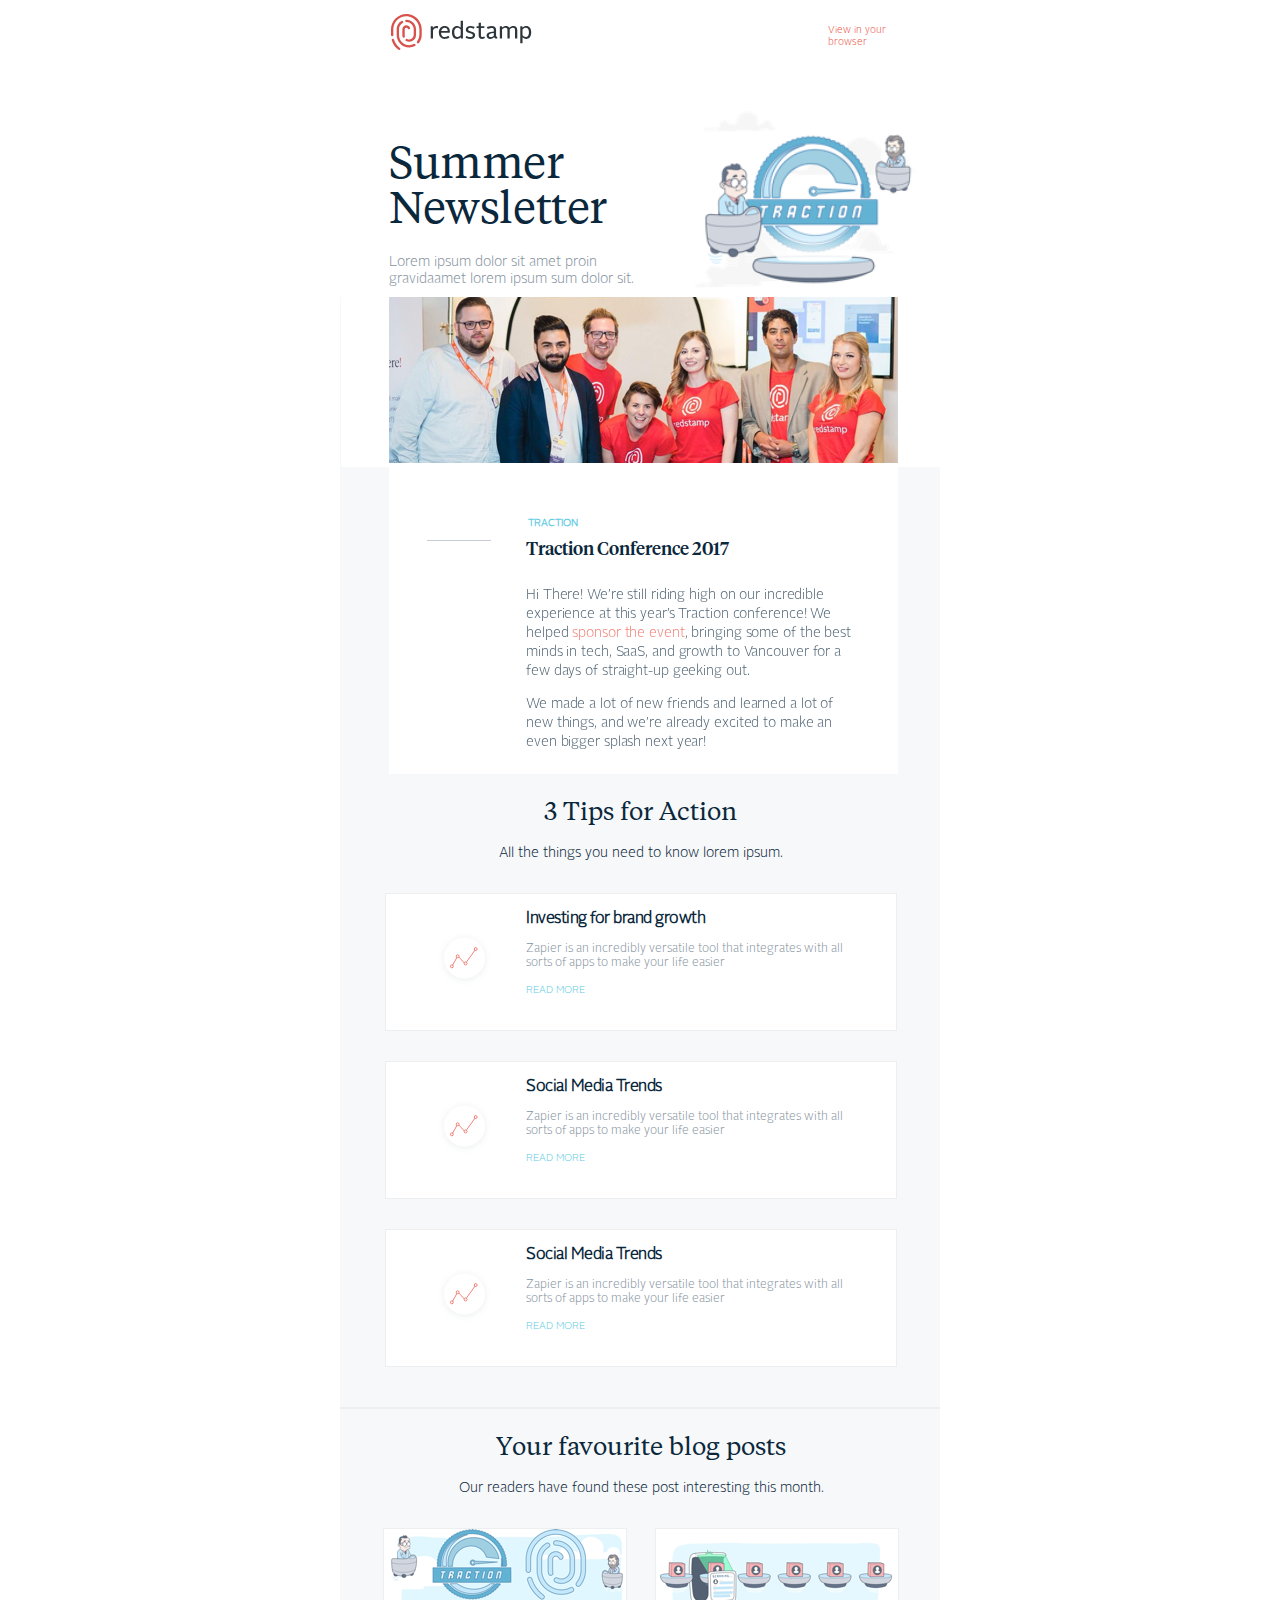
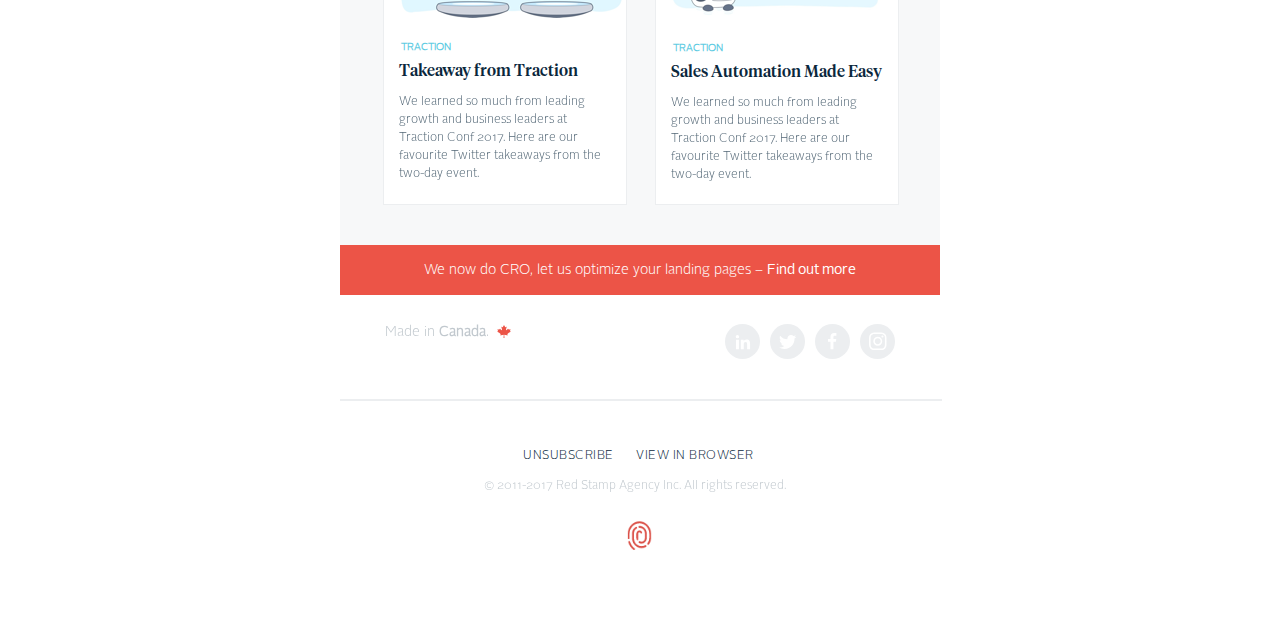
==== index.html @ 7cf0cf47 "uploading code" ====
<!DOCTYPE html>
<html>
  <head>
    <meta charset="utf-8">
    <title></title>
    <link rel="stylesheet" type="text/css" href="css/style.css">
  </head>
  <body>
    <div class="rs-Newsletter-tips-highlightstory">

      <header class="top">
        <div >
          <img src="img/rs-logo.svg" class="rs-logo">
        </div>

        <div class="top-right">
          <p class="View-in-your-browser">View in your browser</p>
        </div>
      </header>

<!--  First Section-->

      <section class="section-1">
        <div class="Summer-text-left">
          <div class="Summer-Newsletter">
            <p>Summer <br>Newsletter</p>
          </div>
          <div class="z">
            <p>Lorem ipsum dolor sit amet proin gravidaamet lorem ipsum sum dolor sit.</p>
          </div>
        </div>
        <div class="Summer-img-right">
          <img src="img/newsletter-graphic-placeholder.png"
               srcset="img/newsletter-graphic-placeholder@2x.png 2x,
                       img/newsletter-graphic-placeholder@3x.png 3x"
               class="NewsletterGraphicPlaceholder">
        </div>
      </section>

<!--  Second Section-->

      <section class="Rectangle">

        <div class="Rectangle-3">
          <div class="Rectangle-img">
            <img src="img/bitmap.png" srcset="img/bitmap@2x.png 2x,
            img/bitmap@3x.png 3x"
            class="Bitmap">
          </div>
          <div class="Rectangle-4">

          </div>
          <div class="Rectangle-2">
            <div class="TRACTION">
              <p>TRACTION</p>
            </div>

            <div class="Traction-Conference">
              <p>Traction Conference 2017</p>
            </div>
            <div class="Hi-There-Were-stil">
              <p>Hi There! We’re still riding high on our incredible experience at this year’s Traction conference! We helped <i class="text-style-1">sponsor the event</i>, bringing some of the best minds in tech, SaaS, and growth to Vancouver for a few days of straight-up geeking out.</p>
              <p>We made a lot of new friends and learned a lot of new things, and we’re already excited to make an even bigger splash next year!</p>
            </div>
          </div>
        </div>

        <div class="-Tips-for-Action">
          <p>3 Tips for Action</p>
        </div>
        <div class="All-the-things-you-n">
          <p>All the things you need to know lorem ipsum.</p>
        </div>

<!--  Rectangles-->

        <div class="Rectangle-5">
            <img src="img/growth-icon.svg" class="growth-icon">
          <div class="Investing-for-brand">
            <p>Investing for brand growth</p>
          </div>
          <div class="Zapier-is-an-incredi">
            <p>Zapier is an incredibly versatile tool that integrates with all sorts of apps to make your life easier</p>
          </div>
          <div class="read-more">
            <p>READ MORE</p>
          </div>
        </div>

        <div class="Rectangle-5">
            <img src="img/growth-icon.svg" class="growth-icon">
          <div class="Social-Media-Trends">
            <p>Social Media Trends</p>
          </div>
          <div class="Zapier-is-an-incredi">
            <p>Zapier is an incredibly versatile tool that integrates with all sorts of apps to make your life easier</p>
          </div>
          <div class="read-more">
            <p>READ MORE</p>
          </div>
        </div>

        <div class="Rectangle-5">
            <img src="img/growth-icon.svg" class="growth-icon">
          <div class="Social-Media-Trends">
            <p>Social Media Trends</p>
          </div>
          <div class="Zapier-is-an-incredi">
            <p>Zapier is an incredibly versatile tool that integrates with all sorts of apps to make your life easier</p>
          </div>
          <div class="read-more">
            <p>READ MORE</p>
          </div>
        </div>

<!--  Divider-->

        <hr class="Line-2">

        <div class="Your-favourite-blog">
          <p>Your favourite blog posts</p>
        </div>
        <div class="Our-readers-have-fou">
          <p>Our readers have found these post interesting this month.</p>
        </div>

<!-- Rectangle - 2 pices -->

        <div class="Rectangle-6">
          <img src="img/rs-blog-illustration-traction.png"
               srcset="img/rs-blog-illustration-traction@2x.png 2x,
                       img/rs-blog-illustration-traction@3x.png 3x"
               class="rs-blog-illustration-traction">
          <div class="text-container">
            <div class="TRACTION-2">
              <p>TRACTION</p>
            </div>
            <div class="Takeaway-from-Tracti">
              <p>Takeaway from Traction</p>
            </div>
            <div class="We-learned-so-much-f">
              <p>We learned so much from leading growth and business leaders at Traction Conf 2017. Here are our favourite Twitter takeaways from the two-day event.</p>
            </div>
          </div>
        </div>

        <div class="Rectangle-7">
          <img src="img/rs-blog-automationmadeeasy-1024.png"
               srcset="img/rs-blog-automationmadeeasy-1024@2x.png 2x,
                       img/rs-blog-automationmadeeasy-1024@3x.png 3x"
               class="rs-blog-automationmadeeasy_1024">
          <div class="text-container">
            <div class="TRACTION-2">
              <p>TRACTION</p>
            </div>
            <div class="Sales-Automation-Mad">
              <p>Sales Automation Made Easy</p>
            </div>
            <div class="We-learned-so-much-f">
              <p>We learned so much from leading growth and business leaders at Traction Conf 2017. Here are our favourite Twitter takeaways from the two-day event.</p>
            </div>
          </div>
        </div>
      </section>

<!-- Third Section -->

      <section class=Rectangle-8>
        <p class="We-now-do-CRO-let-u">We now do CRO, let us optimize your landing pages – <b class="text-style-2">Find out more</b></p>
      </section>

<!-- Footer -->

      <footer class="rs-Newsletter-tips-highlightstory-1">
        <div class="Made-in-Canada">
          <p>Made in <b class="text-style-3">Canada</b>.</p>
        </div>
        <div class="canada">
          <img src="img/canada.png" srcset="img/canada@2x.png 2x,
                                            img/canada@3x.png 3x">
        </div>

<!-- Social Media -->

        <img src="img/linkedin-icon.svg"  class="linkedin-icon">
        <img src="img/twitter-icon.svg"   class="twitter-icon">
        <img src="img/facebook-icon.svg"  class="facebook-icon">
        <img src="img/instagram-icon.svg" class="instagram-icon">

<!--  Divider -->

        <div class="Line-Copy-3"></div>
        <div class="Unsubscribe">
          <p>Unsubscribe</p>
        </div>
        <div class="View-in-browser">
          <p>View in browser </p>
        </div>
        <div class="Red-Stam">
          <p>© 2011-2017 Red Stamp Agency Inc. All rights reserved.</p>
        </div>

        <img src="img/redstamp.png"  class="Icon">

      </footer>

    </div>

  </body>
</html>
---- css/style.css ----
@font-face {
  font-family: TiemposText;
  src: url(../font/TiemposText-Regular.otf);
  font-weight: normal;
}
@font-face {
  font-family: TiemposHeadline;
  src: url(../font/TiemposHeadline-Medium.otf);
  font-weight: normal;
}
@font-face {
  font-family: AlrightSansLT;
  /*src: url(../font/AlrightSans-Regular.otf);*/
  src: url(../font/AlrightSans-Light.otf);
  font-weight: normal;
}

@font-face {
  font-family: AlrightSansLT-Medium;
  src: url(../font/AlrightSans-Regular.otf);
  font-weight: bold;
}

.rs-Newsletter-tips-highlightstory {
  width: 600px;
  height: 2200px;
  #background-color: #ffffff;
  /*background-color: rgba(0, 188, 212, 0.11);*/
  margin: 0 auto;
}

.top {
  margin: 14px 42px 0 51px;
  display: flex;
}

.top-right{
  float: right;
  width: 99px;
  height: 13px;
  margin: 0 13px 0 296px;
}
.rs-logo {
  width: 141px;
  height: 36px;
  object-fit: contain;
}

.View-in-your-browser {
  width: 99px;
  height: 13px;
  font-family: AlrightSansLT;
  font-size: 10px;
  text-align: left;
  color: #ec5447;
}

/* section 1 */

.section-1 {
  margin: 47px 0 0 0;
  height: 196px;
}

.Summer-text-left {
  margin-top: 15px;
  position: absolute;
}

.Summer-Newsletter {
  width: 509px;
  height: 90px;
  font-family: TiemposText;
  font-size: 44px;
  line-height: 1.02;
  letter-spacing: -0.4px;
  text-align: left;
  color: #0a273c;
  margin-left: 49px;
  margin-top: -15px;
}

.z {
  width: 273px;
  height: 34px;
  font-family: AlrightSansLT;
  font-size: 14px;
  line-height: 1.21;
  text-align: left;
  color: #85939e;
  margin-left: 49px;
  margin-top: 19px;
}

.NewsletterGraphicPlaceholder {
  width: 222px;
  height: 196px;
  object-fit: contain;
  margin-left: 355px;
  /*border: 1px solid;*/
}

.Bitmap {
  width: 509px;
  height: 166px;
  object-fit: contain;
}

/* Second Section */

.Rectangle {
  width: 600px;
  height: 1548px;
  background-color: #f7f8f9;
}

.Rectangle-3 {
  width: 509px;
  height: 477px;
  background-color: #ffffff;
  margin-left: 49px;
}

.Rectangle-img{
  border-left: solid white 48px;
  border-right: solid white 48px;
  margin: 0 -48px 0 -48px;
}

.Rectangle-4 {
  width: 64px;
  height: 1px;
  opacity: 0.47;
  background-color: #85939e;
  margin: 73px 0 0 38px;
  position: absolute;
}

.Rectangle-2 {
  margin: 0 42px 0 35px;
  float: right;
}

.TRACTION {
  width: 53px;
  height: 13px;
  font-family: AlrightSansLT;
  font-size: 10px;
  font-weight: bold;
  text-align: center;
  color: #60cbe2;
  float: left;
  margin-top: 40px;
}

.Traction-Conference {
  width: 208px;
  height: 23px;
  font-family: TiemposHeadline;
  font-size: 18px;
  font-weight: 500;
  text-align: left;
  color: #0a273c;
  margin-top: 69px;
}

.Hi-There-Were-stil {
  width: 330px;
  height: 164px;
  opacity: 0.73;
  font-family: AlrightSansLT;
  font-size: 14px;
  line-height: 1.36;
  letter-spacing: -0.1px;
  text-align: left;
  color: #0a273c;
  float: left;
  margin-top: 13px;
}

.Hi-There-Were-stil .text-style-1 {
  color: #ec5447;
  font-style: normal;
}

.-Tips-for-Action {
  width: 199px;
  height: 32px;
  font-family: TiemposText;
  font-size: 25px;
  font-weight: 500;
  text-align: center;
  color: #0a273c;
  margin-left: 200.5px;
}

.All-the-things-you-n {
  width: 291px;
  height: 18px;
  font-family: AlrightSansLT;
  font-size: 14px;
  text-align: center;
  color: #0a273c;
  margin-left: 155px;
}

/* Rectangles*/

.Rectangle-5 {
  width: 510px;
  height: 136px;
  background-color: #ffffff;
  border: solid 1px #eceef0;
  margin: 30px 45px 0 45px;
}

.growth-icon {
  width: 57px;
  height: 57px;
  object-fit: contain;
  position: absolute;
  margin: 37px 0 42px 50px;
}

.Investing-for-brand {
  width: 280px;
  height: 20px;
  font-family: AlrightSansLT;
  font-size: 16px;
  font-weight: bold;
  letter-spacing: -0.5px;
  text-align: left;
  color: #0a273c;
  margin-left: 140px;
}

.Zapier-is-an-incredi {
  width: 320px;
  height: 32px;
  font-family: AlrightSansLT;
  font-size: 12px;
  text-align: left;
  color: #85939e;
  margin-left: 140px;
}

.read-more {
  width: 61px;
  height: 13px;
  font-family: AlrightSansLT;
  font-size: 10px;
  font-weight: 500;
  text-align: left;
  color: #60cbe2;
  margin-left: 140px;
}

.Social-Media-Trends {
  width: 280px;
  height: 20px;
  font-family: AlrightSansLT;
  font-size: 16px;
  font-weight: bold;
  letter-spacing: -0.5px;
  text-align: left;
  color: #0a273c;
  margin-left: 140px;
}

/* Divider*/

.Line-2 {
  width: 598px;
  /*height: 3px;*/
  border: solid 1px #eceef0;
  margin-top: 40px;
}

.Your-favourite-blog {
  width: 302px;
  height: 32px;
  font-family: TiemposText;
  font-size: 25px;
  font-weight: 500;
  text-align: center;
  color: #0a273c;
  margin-left: 150px;
}

.Our-readers-have-fou {
  width: 376px;
  height: 18px;
  font-family: AlrightSansLT;
  font-size: 14px;
  text-align: center;
  color: #0a273c;
  margin-left:113px;
}

/* Rectangle - 2 pices*/

.Rectangle-6 {
  width: 242px;
  height: 275px;
  background-color: #ffffff;
  border: solid 1px #eceef0;
  position: absolute;
  margin: 30px 30px 40px 43px
}

.text-container {
  margin-left: 15px;
  float: left;
}

.TRACTION-2 {
  width: 53px;
  height: 13px;
  font-family: AlrightSansLT;
  font-size: 10px;
  font-weight: bold;
  text-align: center;
  color: #60cbe2;
  float: left;
}

.Takeaway-from-Tracti {
  width: 212px;
  height: 22px;
  font-family: TiemposHeadline;
  font-size: 16px;
  font-weight: 500;
  line-height: 1.38;
  text-align: left;
  color: #0a273c;
  margin-top: 28px;
}

.We-learned-so-much-f {
  width: 212px;
  height: 90px;
  opacity: 0.73;
  font-family: AlrightSansLT;
  font-size: 12px;
  line-height: 1.5;
  text-align: left;
  color: #0a273c;
  margin-top: 10px
}

.Rectangle-7 {
  width: 242px;
  height: 275px;
  background-color: #ffffff;
  border: solid 1px #eceef0;
  position: absolute;
  margin: 30px 43px 40px 315px
}

.text-container {
  margin-left: 15px;
  float: left;
}

.Sales-Automation-Mad {
  width: 212px;
  height: 22px;
  font-family: TiemposHeadline;
  font-size: 16px;
  font-weight: 500;
  line-height: 1.38;
  text-align: left;
  color: #0a273c;
  margin-top: 28px
}

/* Third Section*/

.Rectangle-8 {
  width: 600px;
  height: 50px;
  background-color: #ec5447;
  position: absolute;
}

.We-now-do-CRO-let-u {
  width: 444px;
  height: 19px;
  font-family: AlrightSansLT;
  font-size: 14px;
  line-height: 1.36;
  text-align: left;
  color: #ffffff;
  text-align: center;
  margin: 16px 78px 16px 78px;

}

.We-now-do-CRO-let-u .text-style-2 {
  font-family: AlrightSansLT-Medium;
  font-weight: 500;

}

/*Footer*/

.rs-Newsletter-tips-highlightstory-1 {
  margin-top: 79px;
  display: inline-flex;
}

.Made-in-Canada {
  width: 108px;
  height: 18px;
  opacity: 0.5;
  font-family: AlrightSansLT;
  font-size: 14px;
  text-align: left;
  color: #85939e;
  margin-left: 45px;
  position: absolute;

}

.Made-in-Canada p { margin-top: 0 }

.Made-in-Canada .text-style-3 {
  font-family: AlrightSansLT;
}

.canada {
  width: 14px;
  height: 13px;
  object-fit: contain;
  margin-left: 157px;
  position: relative;
}

/* Social Media*/

.linkedin-icon {
  width: 35px;
  height: 35px;
  object-fit: contain;
  margin-left: 214px;
}

.twitter-icon {
  width: 35px;
  height: 35px;
  object-fit: contain;
  margin-left: 10px;
}

.facebook-icon {
  width: 35px;
  height: 35px;
  object-fit: contain;
  margin-left: 10px;
}

.instagram-icon {
  width: 35px;
  height: 35px;
  object-fit: contain;
  margin-left: 10px;
}

/* Divider*/

.Line-Copy-3 {
  width: 600px;
  /*height: 3px;*/
  border: solid 1px #eceef0;
  margin-top: 75px;
  position: absolute;
}

.Unsubscribe {
  width: 93px;
  height: 16px;
  font-family: AlrightSansLT;
  font-size: 12px;
  letter-spacing: 0.5px;
  text-align: left;
  text-transform: uppercase;
  color: #0a273c;
  position: absolute;
  margin: 113px 0 0 183px;
}

.Unsubscribe .text-style-3 {
  letter-spacing: normal;
}

.View-in-browser {
  width: 121px;
  height: 16px;
  font-family: AlrightSansLT;
  font-size: 12px;
  letter-spacing: 0.5px;
  text-align: left;
  text-transform: uppercase;
  color: #0a273c;
  margin: 113px 0 0 296px;
  position: absolute;
}

.Red-Stam {
  width: 315px;
  height: 16px;
  opacity: 0.5;
  font-family: AlrightSansLT;
  font-size: 12px;
  text-align: left;
  color: #85939e;
  position: absolute;
  margin: 143px 0 0 144px;
}

.Icon {
  width: 31.3px;
  height: 35px;
  position: absolute;
  margin:195px 284px 71px 284px
}
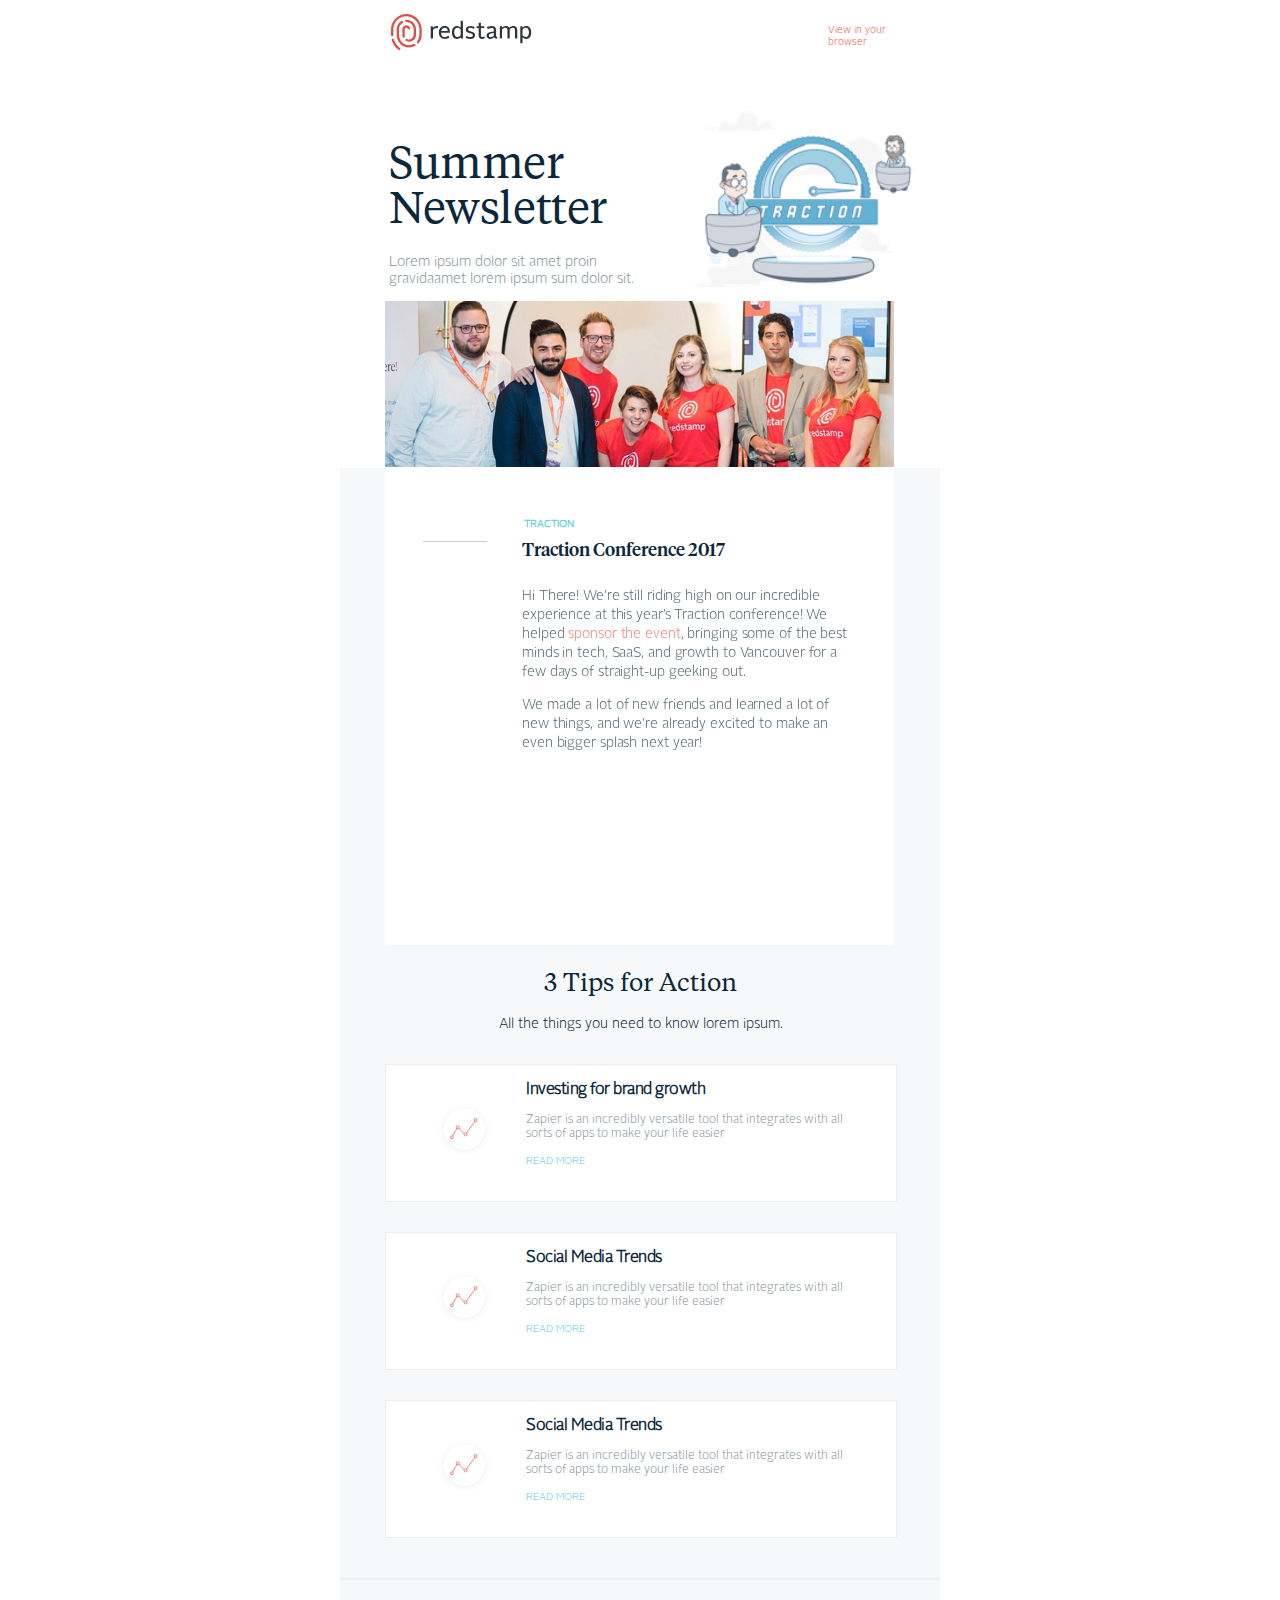
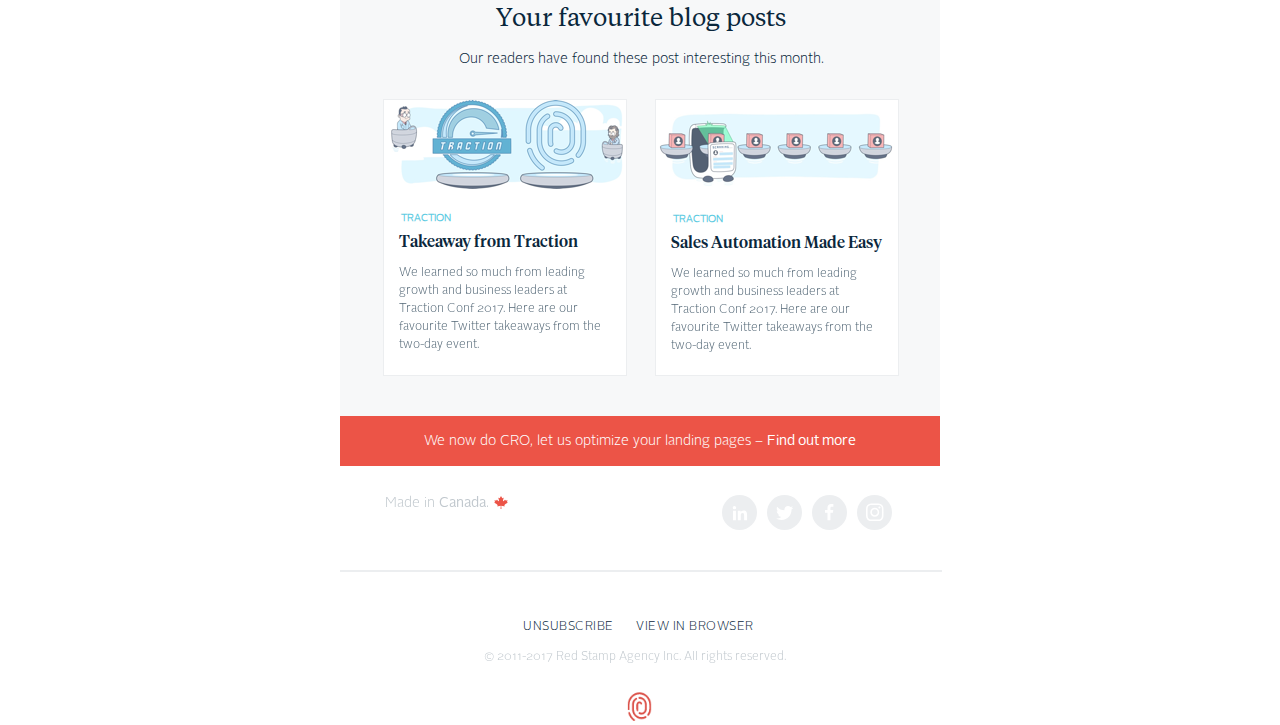
==== commit b335be00: "upd Rectangle-img" ====
--- a/index.html
+++ b/index.html
@@ -35,6 +35,11 @@
                        img/newsletter-graphic-placeholder@3x.png 3x"
                class="NewsletterGraphicPlaceholder">
         </div>
+        <div class="Rectangle-img">
+          <img src="img/bitmap.png" srcset="img/bitmap@2x.png 2x,
+          img/bitmap@3x.png 3x"
+          class="Bitmap">
+        </div>
       </section>
 
 <!--  Second Section-->
@@ -42,11 +47,7 @@
       <section class="Rectangle">
 
         <div class="Rectangle-3">
-          <div class="Rectangle-img">
-            <img src="img/bitmap.png" srcset="img/bitmap@2x.png 2x,
-            img/bitmap@3x.png 3x"
-            class="Bitmap">
-          </div>
+
           <div class="Rectangle-4">
 
           </div>
@@ -172,20 +173,23 @@
 <!-- Footer -->
 
       <footer class="rs-Newsletter-tips-highlightstory-1">
-        <div class="Made-in-Canada">
-          <p>Made in <b class="text-style-3">Canada</b>.</p>
-        </div>
-        <div class="canada">
-          <img src="img/canada.png" srcset="img/canada@2x.png 2x,
-                                            img/canada@3x.png 3x">
-        </div>
-
-<!-- Social Media -->
-
-        <img src="img/linkedin-icon.svg"  class="linkedin-icon">
-        <img src="img/twitter-icon.svg"   class="twitter-icon">
-        <img src="img/facebook-icon.svg"  class="facebook-icon">
-        <img src="img/instagram-icon.svg" class="instagram-icon">
+        <div class="social-media-icons">
+
+          <div class="Made-in-Canada">
+            <p>Made in <b class="text-style-3">Canada</b>.</p>
+          </div>
+          <div class="canada">
+            <img src="img/canada.png" srcset="img/canada@2x.png 2x,
+            img/canada@3x.png 3x">
+          </div>
+
+          <!-- Social Media -->
+
+          <img src="img/linkedin-icon.svg"  class="linkedin-icon">
+          <img src="img/twitter-icon.svg"   class="twitter-icon">
+          <img src="img/facebook-icon.svg"  class="facebook-icon">
+          <img src="img/instagram-icon.svg" class="instagram-icon">
+        </div>
 
 <!--  Divider -->
 
--- a/css/style.css
+++ b/css/style.css
@@ -106,26 +106,30 @@
   object-fit: contain;
 }
 
+.Rectangle-img{
+  /*border-left: solid white 48px;
+  border-right: solid white 48px;
+  margin: 0 -48px 0 -48px;*/
+  margin-left: 45px;
+}
+
 /* Second Section */
 
 .Rectangle {
   width: 600px;
   height: 1548px;
   background-color: #f7f8f9;
+  margin-top: 171px;
 }
 
 .Rectangle-3 {
   width: 509px;
   height: 477px;
   background-color: #ffffff;
-  margin-left: 49px;
-}
-
-.Rectangle-img{
-  border-left: solid white 48px;
-  border-right: solid white 48px;
-  margin: 0 -48px 0 -48px;
-}
+  margin-left: 45px;
+}
+
+
 
 .Rectangle-4 {
   width: 64px;
@@ -405,8 +409,15 @@
 /*Footer*/
 
 .rs-Newsletter-tips-highlightstory-1 {
+  /*width: 600px;*/
   margin-top: 79px;
+
+}
+
+.social-media-icons {
+  width: 600px;
   display: inline-flex;
+  position: absolute;
 }
 
 .Made-in-Canada {
@@ -418,21 +429,25 @@
   text-align: left;
   color: #85939e;
   margin-left: 45px;
-  position: absolute;
-
-}
-
-.Made-in-Canada p { margin-top: 0 }
+  position: relative;
+
+}
+
+.Made-in-Canada p {
+  margin-top: 0;
+  width: 108px;
+}
 
 .Made-in-Canada .text-style-3 {
-  font-family: AlrightSansLT;
+  font-family: AlrightSansLT-Medium;
+  font-weight: bold;
 }
 
 .canada {
   width: 14px;
   height: 13px;
   object-fit: contain;
-  margin-left: 157px;
+  margin-left: 1px;
   position: relative;
 }
 
@@ -443,6 +458,7 @@
   height: 35px;
   object-fit: contain;
   margin-left: 214px;
+  position: relative;
 }
 
 .twitter-icon {
@@ -450,6 +466,7 @@
   height: 35px;
   object-fit: contain;
   margin-left: 10px;
+  position: relative;
 }
 
 .facebook-icon {
@@ -457,6 +474,7 @@
   height: 35px;
   object-fit: contain;
   margin-left: 10px;
+  position: relative;
 }
 
 .instagram-icon {
@@ -464,6 +482,8 @@
   height: 35px;
   object-fit: contain;
   margin-left: 10px;
+  margin-right: 45px;
+  position: relative;
 }
 
 /* Divider*/
@@ -472,7 +492,7 @@
   width: 600px;
   /*height: 3px;*/
   border: solid 1px #eceef0;
-  margin-top: 75px;
+  margin: 75px 0 0 0;
   position: absolute;
 }
 
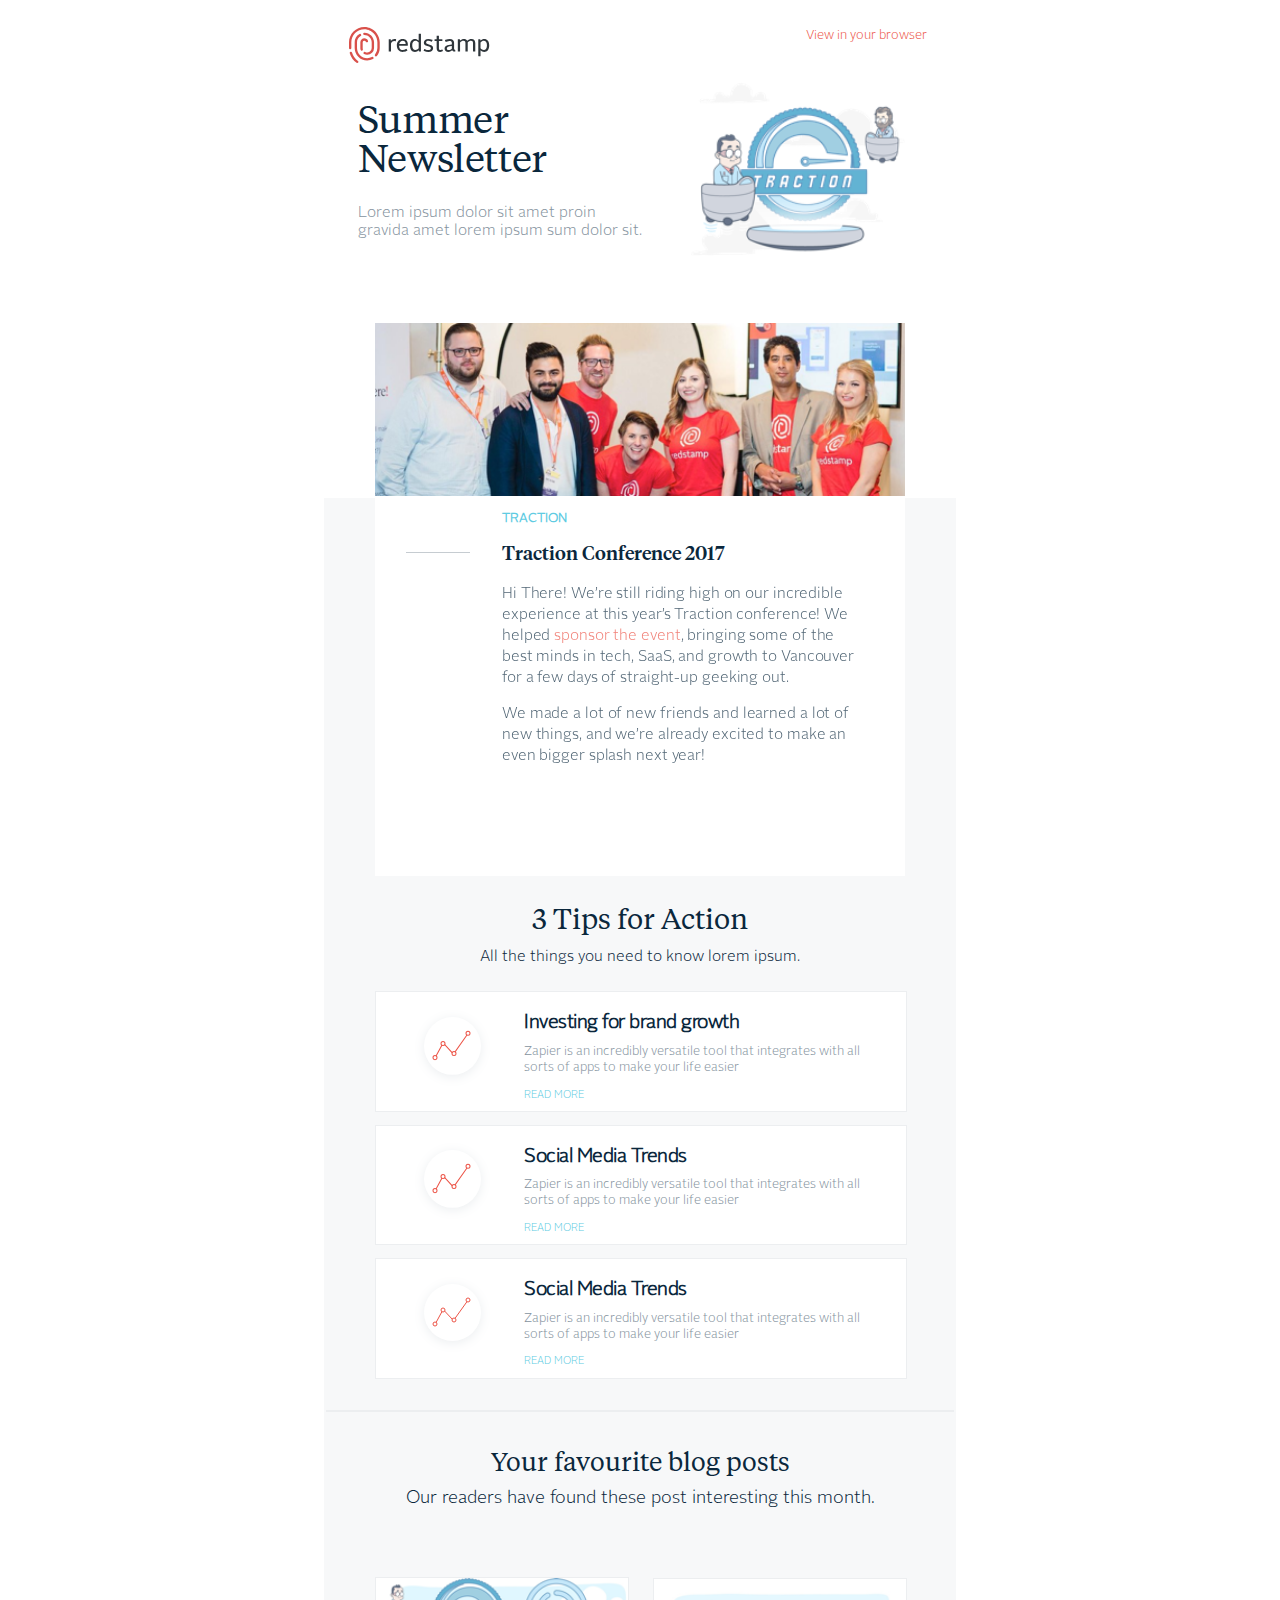
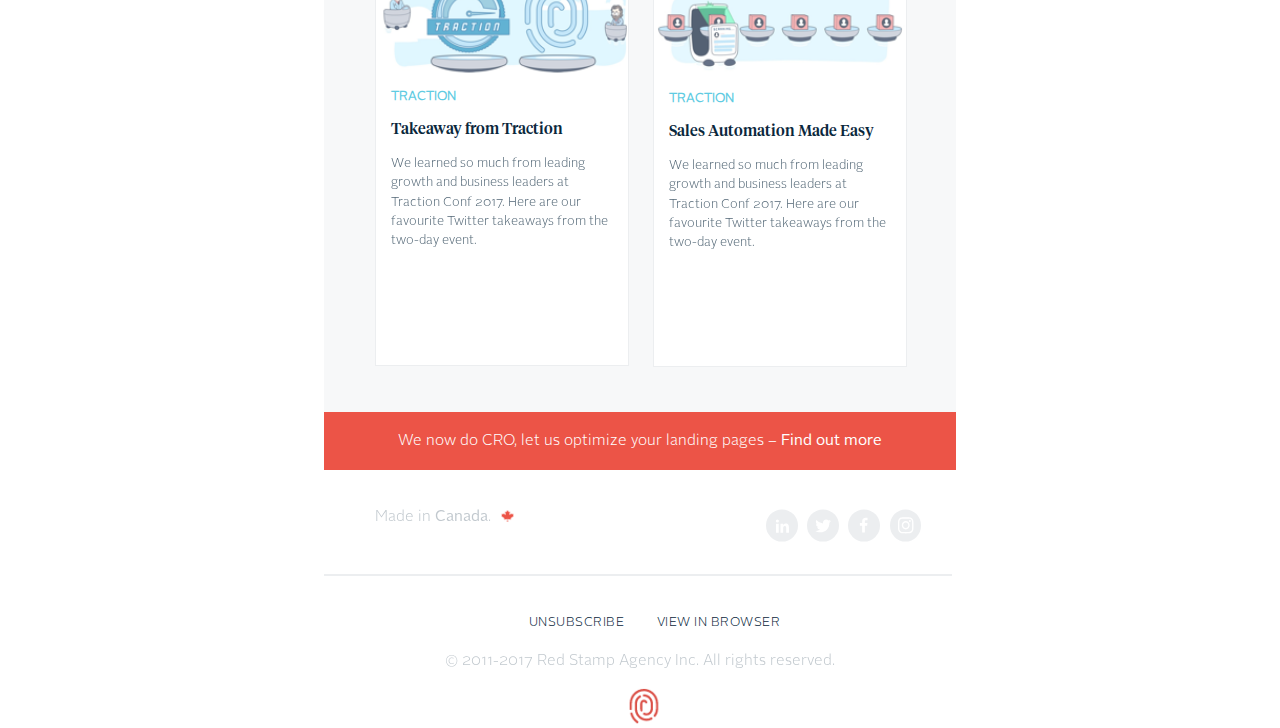
==== commit bb3c392d: "final version" ====
--- a/index.html
+++ b/index.html
@@ -4,6 +4,7 @@
     <meta charset="utf-8">
     <title></title>
     <link rel="stylesheet" type="text/css" href="css/style.css">
+    <meta name="description" content="redstamp web site test" />
   </head>
   <body>
     <div class="rs-Newsletter-tips-highlightstory">
@@ -12,9 +13,8 @@
         <div >
           <img src="img/rs-logo.svg" class="rs-logo">
         </div>
-
         <div class="top-right">
-          <p class="View-in-your-browser">View in your browser</p>
+          <a href="#" class="View-in-your-browser">View in your browser</a>
         </div>
       </header>
 
@@ -26,7 +26,7 @@
             <p>Summer <br>Newsletter</p>
           </div>
           <div class="z">
-            <p>Lorem ipsum dolor sit amet proin gravidaamet lorem ipsum sum dolor sit.</p>
+            <p>Lorem ipsum dolor sit amet proin gravida amet lorem ipsum sum dolor sit.</p>
           </div>
         </div>
         <div class="Summer-img-right">
@@ -47,15 +47,11 @@
       <section class="Rectangle">
 
         <div class="Rectangle-3">
-
-          <div class="Rectangle-4">
-
-          </div>
+          <div class="Rectangle-4"></div>
           <div class="Rectangle-2">
             <div class="TRACTION">
               <p>TRACTION</p>
             </div>
-
             <div class="Traction-Conference">
               <p>Traction Conference 2017</p>
             </div>
@@ -65,7 +61,6 @@
             </div>
           </div>
         </div>
-
         <div class="-Tips-for-Action">
           <p>3 Tips for Action</p>
         </div>
@@ -180,7 +175,8 @@
           </div>
           <div class="canada">
             <img src="img/canada.png" srcset="img/canada@2x.png 2x,
-            img/canada@3x.png 3x">
+                                              img/canada@3x.png 3x"
+                                      class="img-canada"        >
           </div>
 
           <!-- Social Media -->
@@ -207,8 +203,6 @@
         <img src="img/redstamp.png"  class="Icon">
 
       </footer>
-
     </div>
-
   </body>
 </html>
--- a/css/style.css
+++ b/css/style.css
@@ -22,35 +22,31 @@
 }
 
 .rs-Newsletter-tips-highlightstory {
-  width: 600px;
-  height: 2200px;
-  #background-color: #ffffff;
-  /*background-color: rgba(0, 188, 212, 0.11);*/
+  width: 50%;
   margin: 0 auto;
 }
 
 .top {
-  margin: 14px 42px 0 51px;
   display: flex;
-}
-
-.top-right{
+  margin: 4% 0% 0 4%;
+}
+
+.top-right {
   float: right;
-  width: 99px;
-  height: 13px;
-  margin: 0 13px 0 296px;
-}
+  margin: 0% 0 0 52%;
+  }
+.top-right a {
+  text-decoration: none;
+}
+
 .rs-logo {
-  width: 141px;
-  height: 36px;
-  object-fit: contain;
+  width: 100%;
+  height: 100%;
 }
 
 .View-in-your-browser {
-  width: 99px;
-  height: 13px;
-  font-family: AlrightSansLT;
-  font-size: 10px;
+  font-family: AlrightSansLT;
+  font-size: 1vw;
   text-align: left;
   color: #ec5447;
 }
@@ -58,128 +54,122 @@
 /* section 1 */
 
 .section-1 {
-  margin: 47px 0 0 0;
-  height: 196px;
+  width: 100%
 }
 
 .Summer-text-left {
-  margin-top: 15px;
-  position: absolute;
+  position: absolute;
+  width: 33%;
 }
 
 .Summer-Newsletter {
-  width: 509px;
-  height: 90px;
+  width: 100%;
   font-family: TiemposText;
-  font-size: 44px;
+  font-size: 3vw;
   line-height: 1.02;
   letter-spacing: -0.4px;
   text-align: left;
   color: #0a273c;
-  margin-left: 49px;
-  margin-top: -15px;
+  margin-left: 8%;
 }
 
 .z {
-  width: 273px;
-  height: 34px;
-  font-family: AlrightSansLT;
-  font-size: 14px;
+  width: 68%;
+  font-family: AlrightSansLT;
+  font-size: 1.2vw;
   line-height: 1.21;
   text-align: left;
   color: #85939e;
-  margin-left: 49px;
-  margin-top: 19px;
+  margin-left: 8%;
+  position: relative;
+  margin-top: -4%;
+}
+
+.Summer-img-right {
+  width: 34%;
+  position: relative;
+  margin-left: 24%;
 }
 
 .NewsletterGraphicPlaceholder {
-  width: 222px;
-  height: 196px;
-  object-fit: contain;
-  margin-left: 355px;
-  /*border: 1px solid;*/
+  width: 100%;
+  margin-left: 100%;
+  position: relative;
+  margin-top: 8%;
 }
 
 .Bitmap {
-  width: 509px;
-  height: 166px;
-  object-fit: contain;
-}
-
-.Rectangle-img{
-  /*border-left: solid white 48px;
-  border-right: solid white 48px;
-  margin: 0 -48px 0 -48px;*/
-  margin-left: 45px;
+  width: 100%;
+}
+
+.Rectangle-img {
+  margin: 10% 8% 0 8%;
+  position: relative;
 }
 
 /* Second Section */
 
 .Rectangle {
-  width: 600px;
-  height: 1548px;
+  width: 100%;
   background-color: #f7f8f9;
-  margin-top: 171px;
+  position: relative;
+  margin-top: -0.25%;
+  border-bottom: 5vh solid #f7f8f9;
 }
 
 .Rectangle-3 {
-  width: 509px;
-  height: 477px;
+  width: 84%;
   background-color: #ffffff;
-  margin-left: 45px;
-}
-
+  margin-left: 8%;
+  position: relative;
+  height: 42vh;
+}
 
 
 .Rectangle-4 {
-  width: 64px;
+  width: 12%;
   height: 1px;
   opacity: 0.47;
   background-color: #85939e;
-  margin: 73px 0 0 38px;
+  margin: 10% 0 0 6%;
   position: absolute;
 }
 
 .Rectangle-2 {
-  margin: 0 42px 0 35px;
+  margin: 0 8% 0 24%;
   float: right;
+  position: relative;
 }
 
 .TRACTION {
-  width: 53px;
-  height: 13px;
-  font-family: AlrightSansLT;
-  font-size: 10px;
+  width: 100%;
+  font-family: AlrightSansLT;
+  font-size: 1vw;
   font-weight: bold;
-  text-align: center;
   color: #60cbe2;
   float: left;
-  margin-top: 40px;
+  position: relative;
 }
 
 .Traction-Conference {
-  width: 208px;
-  height: 23px;
   font-family: TiemposHeadline;
-  font-size: 18px;
-  font-weight: 500;
-  text-align: left;
-  color: #0a273c;
-  margin-top: 69px;
+  font-size: 1.5vw;
+  font-weight: 500;
+  text-align: left;
+  color: #0a273c;
+  position: relative;
 }
 
 .Hi-There-Were-stil {
-  width: 330px;
-  height: 164px;
+  width: 100%;
   opacity: 0.73;
   font-family: AlrightSansLT;
-  font-size: 14px;
+  font-size: 1.2vw;
   line-height: 1.36;
   letter-spacing: -0.1px;
   text-align: left;
   color: #0a273c;
-  float: left;
-  margin-top: 13px;
+  position: relative;
 }
 
 .Hi-There-Were-stil .text-style-1 {
@@ -188,254 +178,248 @@
 }
 
 .-Tips-for-Action {
-  width: 199px;
-  height: 32px;
+  width: 100%;
   font-family: TiemposText;
-  font-size: 25px;
+  font-size: 2.2vw;
   font-weight: 500;
   text-align: center;
   color: #0a273c;
-  margin-left: 200.5px;
+  margin-bottom: -3%;
 }
 
 .All-the-things-you-n {
-  width: 291px;
+  width: 100%;
   height: 18px;
   font-family: AlrightSansLT;
-  font-size: 14px;
+  font-size: 1.2vw;
+  color: #0a273c;
   text-align: center;
-  color: #0a273c;
-  margin-left: 155px;
+  margin-bottom: 4%;
 }
 
 /* Rectangles*/
 
 .Rectangle-5 {
-  width: 510px;
-  height: 136px;
+  width: 84%;
   background-color: #ffffff;
   border: solid 1px #eceef0;
-  margin: 30px 45px 0 45px;
+  margin: 2% 8% 0 8%;
+  position: relative;
 }
 
 .growth-icon {
-  width: 57px;
-  height: 57px;
-  object-fit: contain;
-  position: absolute;
-  margin: 37px 0 42px 50px;
+  width: 15%;
+
+  position: absolute;
+  margin: 3% 0 0% 7%;
 }
 
 .Investing-for-brand {
-  width: 280px;
-  height: 20px;
-  font-family: AlrightSansLT;
-  font-size: 16px;
+  width: 80%;
+  font-family: AlrightSansLT;
+  font-size: 1.5vw;
   font-weight: bold;
   letter-spacing: -0.5px;
   text-align: left;
   color: #0a273c;
-  margin-left: 140px;
+  margin-left: 28%;
+  position: relative;
 }
 
 .Zapier-is-an-incredi {
-  width: 320px;
-  height: 32px;
-  font-family: AlrightSansLT;
-  font-size: 12px;
+  width: 66%;
+  font-family: AlrightSansLT;
+  font-size: 1vw;
   text-align: left;
   color: #85939e;
-  margin-left: 140px;
+  margin-left: 28%;
+  margin-top: -2%;
+  position: relative;
 }
 
 .read-more {
-  width: 61px;
-  height: 13px;
-  font-family: AlrightSansLT;
-  font-size: 10px;
+  width: 72%;
+  font-family: AlrightSansLT;
+  font-size: 0.8vw;
   font-weight: 500;
   text-align: left;
   color: #60cbe2;
-  margin-left: 140px;
+  margin-left: 28%;
 }
 
 .Social-Media-Trends {
-  width: 280px;
-  height: 20px;
-  font-family: AlrightSansLT;
-  font-size: 16px;
+  width: 80%;
+  font-family: AlrightSansLT;
+  font-size: 1.5vw;
   font-weight: bold;
   letter-spacing: -0.5px;
   text-align: left;
   color: #0a273c;
-  margin-left: 140px;
+  margin-left: 28%;
+  position: relative;
 }
 
 /* Divider*/
 
 .Line-2 {
-  width: 598px;
-  /*height: 3px;*/
-  border: solid 1px #eceef0;
-  margin-top: 40px;
+  width: 99%;
+  border: solid 0.1vh #eceef0;
+  margin-top: 5%;
+  position: relative;
 }
 
 .Your-favourite-blog {
-  width: 302px;
-  height: 32px;
+  width: 100%;
   font-family: TiemposText;
-  font-size: 25px;
+  font-size: 2vw;
   font-weight: 500;
   text-align: center;
   color: #0a273c;
-  margin-left: 150px;
+  margin-top: 6%;
+  position: relative;
 }
 
 .Our-readers-have-fou {
-  width: 376px;
-  height: 18px;
-  font-family: AlrightSansLT;
-  font-size: 14px;
+  width: 100%;
+  font-family: AlrightSansLT;
+  font-size: 1.4vw;
   text-align: center;
   color: #0a273c;
-  margin-left:113px;
+  margin-top: -3%;
+  position: relative;
 }
 
 /* Rectangle - 2 pices*/
 
 .Rectangle-6 {
-  width: 242px;
-  height: 275px;
+  width: 40%;
+  height: 43vh;
   background-color: #ffffff;
   border: solid 1px #eceef0;
-  position: absolute;
-  margin: 30px 30px 40px 43px
+  margin: 8% 8% 8% 8%;
+  position: absolute;
+}
+
+.rs-blog-illustration-traction {
+  width: 100%;
 }
 
 .text-container {
-  margin-left: 15px;
+  margin-left: 6%;
   float: left;
+  position: relative;
 }
 
 .TRACTION-2 {
-  width: 53px;
-  height: 13px;
-  font-family: AlrightSansLT;
-  font-size: 10px;
+  width: 100%;
+  font-family: AlrightSansLT;
+  font-size: 1vw;
   font-weight: bold;
-  text-align: center;
+  text-align: left;
   color: #60cbe2;
   float: left;
+  position: relative;
+  margin-top: -4%;
 }
 
 .Takeaway-from-Tracti {
-  width: 212px;
-  height: 22px;
+  width: 100%;
   font-family: TiemposHeadline;
-  font-size: 16px;
+  font-size: 1.2vw;
   font-weight: 500;
   line-height: 1.38;
   text-align: left;
   color: #0a273c;
   margin-top: 28px;
+  position: relative;
 }
 
 .We-learned-so-much-f {
-  width: 212px;
-  height: 90px;
+  width: 96%;
   opacity: 0.73;
   font-family: AlrightSansLT;
-  font-size: 12px;
+  font-size: 1vw;
   line-height: 1.5;
   text-align: left;
   color: #0a273c;
-  margin-top: 10px
 }
 
 .Rectangle-7 {
-  width: 242px;
-  height: 275px;
-  background-color: #ffffff;
-  border: solid 1px #eceef0;
-  position: absolute;
-  margin: 30px 43px 40px 315px
-}
-
-.text-container {
-  margin-left: 15px;
-  float: left;
+    width: 40%;
+    height: 43vh;
+    background-color: #ffffff;
+    border: solid 1px #eceef0;
+    position: relative;
+    margin: 11% 8% 0% 52%;
+}
+
+.rs-blog-automationmadeeasy_1024 {
+  width: 100%;
 }
 
 .Sales-Automation-Mad {
-  width: 212px;
-  height: 22px;
+  width: 100%;
   font-family: TiemposHeadline;
-  font-size: 16px;
+  font-size: 1.2vw;
   font-weight: 500;
   line-height: 1.38;
   text-align: left;
   color: #0a273c;
-  margin-top: 28px
+  margin-top: 28px;
+  position: relat
 }
 
 /* Third Section*/
 
 .Rectangle-8 {
-  width: 600px;
-  height: 50px;
+  width: 100%;
   background-color: #ec5447;
-  position: absolute;
+  position: relative;
+  padding: 0.5% 0% 0.5% 0%;
 }
 
 .We-now-do-CRO-let-u {
-  width: 444px;
-  height: 19px;
-  font-family: AlrightSansLT;
-  font-size: 14px;
+  width: 94%;
+  font-family: AlrightSansLT;
+  font-size: 1.2vw;
   line-height: 1.36;
   text-align: left;
   color: #ffffff;
   text-align: center;
-  margin: 16px 78px 16px 78px;
-
+  margin-left: 3%;
 }
 
 .We-now-do-CRO-let-u .text-style-2 {
   font-family: AlrightSansLT-Medium;
   font-weight: 500;
-
 }
 
 /*Footer*/
 
 .rs-Newsletter-tips-highlightstory-1 {
-  /*width: 600px;*/
-  margin-top: 79px;
-
+  margin-top: 2%;
 }
 
 .social-media-icons {
-  width: 600px;
+  width: 100%;
   display: inline-flex;
-  position: absolute;
+  position: relative;
+  margin-top: 4%;
 }
 
 .Made-in-Canada {
-  width: 108px;
-  height: 18px;
+  width: 19%;
   opacity: 0.5;
   font-family: AlrightSansLT;
-  font-size: 14px;
+  font-size: 1.2vw;
   text-align: left;
   color: #85939e;
-  margin-left: 45px;
-  position: relative;
-
+  margin-left: 8%;
+  position: relative;
 }
 
 .Made-in-Canada p {
   margin-top: 0;
-  width: 108px;
 }
 
 .Made-in-Canada .text-style-3 {
@@ -444,69 +428,60 @@
 }
 
 .canada {
-  width: 14px;
-  height: 13px;
-  object-fit: contain;
-  margin-left: 1px;
-  position: relative;
+  margin-left: 1%;
+  position: relative;
+  width: 2%;
+}
+
+.img-canada{
+  width: 100%
 }
 
 /* Social Media*/
 
 .linkedin-icon {
-  width: 35px;
-  height: 35px;
-  object-fit: contain;
-  margin-left: 214px;
+  width: 5%;
+  margin-left: 40%;
   position: relative;
 }
 
 .twitter-icon {
-  width: 35px;
-  height: 35px;
-  object-fit: contain;
-  margin-left: 10px;
+  width: 5%;
+  margin-left: 1.5%;
   position: relative;
 }
 
 .facebook-icon {
-  width: 35px;
-  height: 35px;
-  object-fit: contain;
-  margin-left: 10px;
+  width: 5%;
+  margin-left: 1.5%;
   position: relative;
 }
 
 .instagram-icon {
-  width: 35px;
-  height: 35px;
-  object-fit: contain;
-  margin-left: 10px;
-  margin-right: 45px;
+  width: 5%;
+  margin-left: 1.5%;
   position: relative;
 }
 
 /* Divider*/
 
 .Line-Copy-3 {
-  width: 600px;
-  /*height: 3px;*/
-  border: solid 1px #eceef0;
-  margin: 75px 0 0 0;
-  position: absolute;
+    width: 99%;
+    border: solid 0.1vh #eceef0;
+    margin-top: 5%;
+    position: relative;
 }
 
 .Unsubscribe {
-  width: 93px;
-  height: 16px;
-  font-family: AlrightSansLT;
-  font-size: 12px;
+  width: 50%;
+  font-family: AlrightSansLT;
+  font-size: 1vw;
   letter-spacing: 0.5px;
   text-align: left;
   text-transform: uppercase;
   color: #0a273c;
   position: absolute;
-  margin: 113px 0 0 183px;
+  margin: 2% 4% 2% 16%;
 }
 
 .Unsubscribe .text-style-3 {
@@ -514,33 +489,54 @@
 }
 
 .View-in-browser {
-  width: 121px;
-  height: 16px;
-  font-family: AlrightSansLT;
-  font-size: 12px;
+  width: 50%;
+  font-family: AlrightSansLT;
+  font-size: 1vw;
   letter-spacing: 0.5px;
   text-align: left;
   text-transform: uppercase;
   color: #0a273c;
-  margin: 113px 0 0 296px;
+  margin: 2% 2% 2% 26%;
   position: absolute;
 }
 
 .Red-Stam {
-  width: 315px;
-  height: 16px;
+  width: 100%;
   opacity: 0.5;
   font-family: AlrightSansLT;
-  font-size: 12px;
-  text-align: left;
+  font-size: 1.2vw;
+  text-align: center;
   color: #85939e;
-  position: absolute;
-  margin: 143px 0 0 144px;
+  position: relative;
+  margin-top: 12%;
 }
 
 .Icon {
-  width: 31.3px;
-  height: 35px;
-  position: absolute;
-  margin:195px 284px 71px 284px
-}
+  width: 3%;
+  /* height: 35px; */
+  position: absolute;
+  /* margin: 195px 284px 71px 284px; */
+  margin-left: 23.5%;
+  margin-bottom: 5%;
+}
+
+
+
+@media (min-width:320px) and (max-width:479px) {
+.Rectangle-6, .Rectangle-7 { height: 25vh }
+}
+
+@media (min-width:480px) and (max-width:767px) {
+.Rectangle-6, .Rectangle-7 { height: 25vh }
+.Rectangle-3 { height: 35vh }
+}
+
+@media (min-width:768px) and (max-width:1024px) {
+.Rectangle-6, .Rectangle-7 { height: 30vh }
+.Rectangle-3 { height: 38vh }
+}
+
+@media (min-width:1025px) and (max-width:1279px) {
+  .Rectangle-6, .Rectangle-7 { height: 35vh }
+  .Rectangle-3 { height: 40vh }
+}
